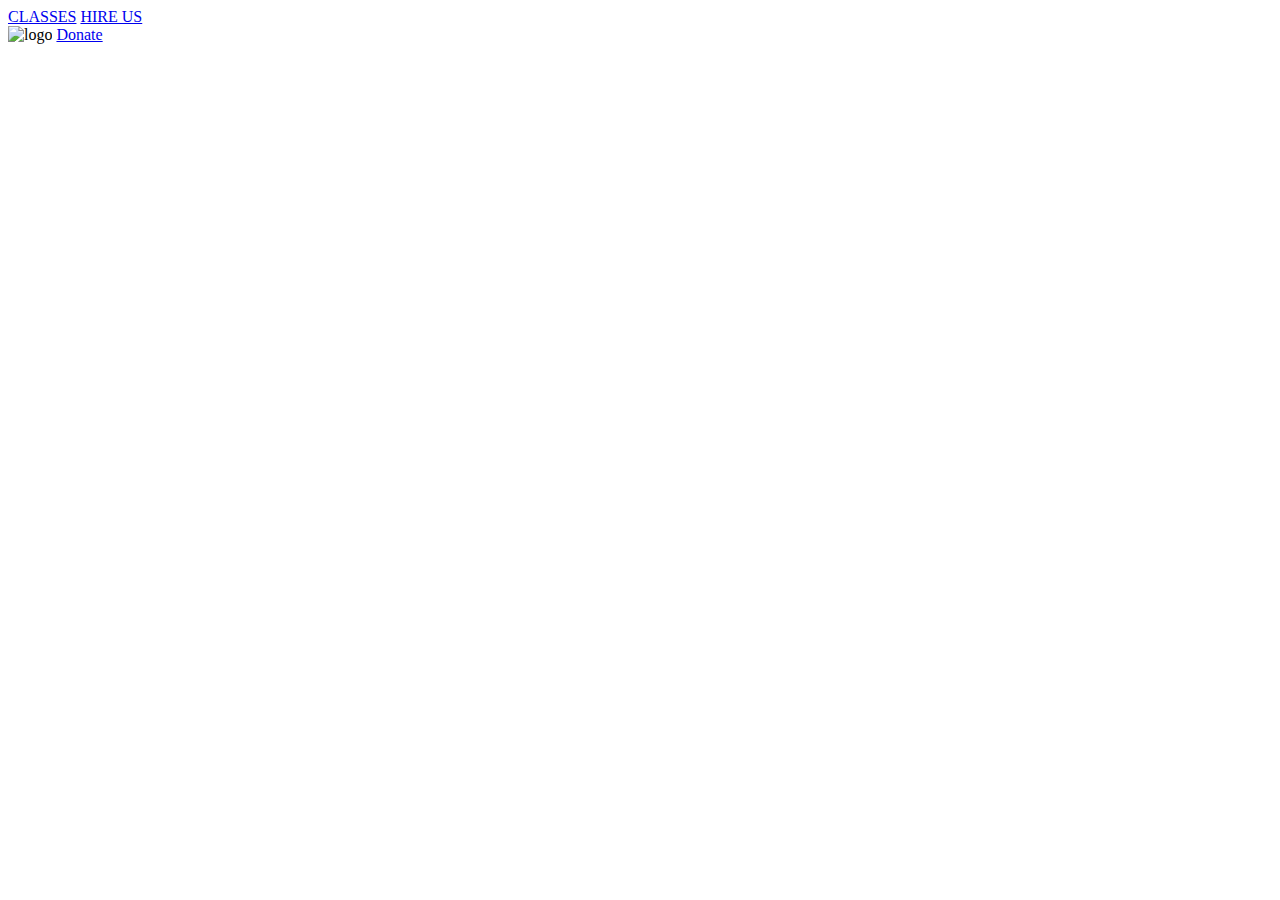
==== layout1/index.html @ 0c8f53d0 "made the navbar in html" ====
<!DOCTYPE html>
<html lang="en">
  <head>
    <meta charset="utf-8" />
    <meta name="description" content="Your description goes here" />
    <meta name="keywords" content="one, two, three" />
    <meta name="viewport" content="width=device-width, initial-scale=1" />

    <title>Layout 1</title>

    <!-- external CSS link -->
    <link rel="stylesheet" href="css/normalize.css" />
    <link rel="stylesheet" href="css/style.css" />
  </head>
  <body>
    <header>
      <nav>
        <div class="container">
          <a href="#">CLASSES</a>
          <a href="#">HIRE US</a>
        </div>
        <img src="#" alt="logo" />
        <a href="#">Donate</a>
      </nav>
    </header>
    <script type="text/javascript" src="js/main.js"></script>
  </body>
</html>
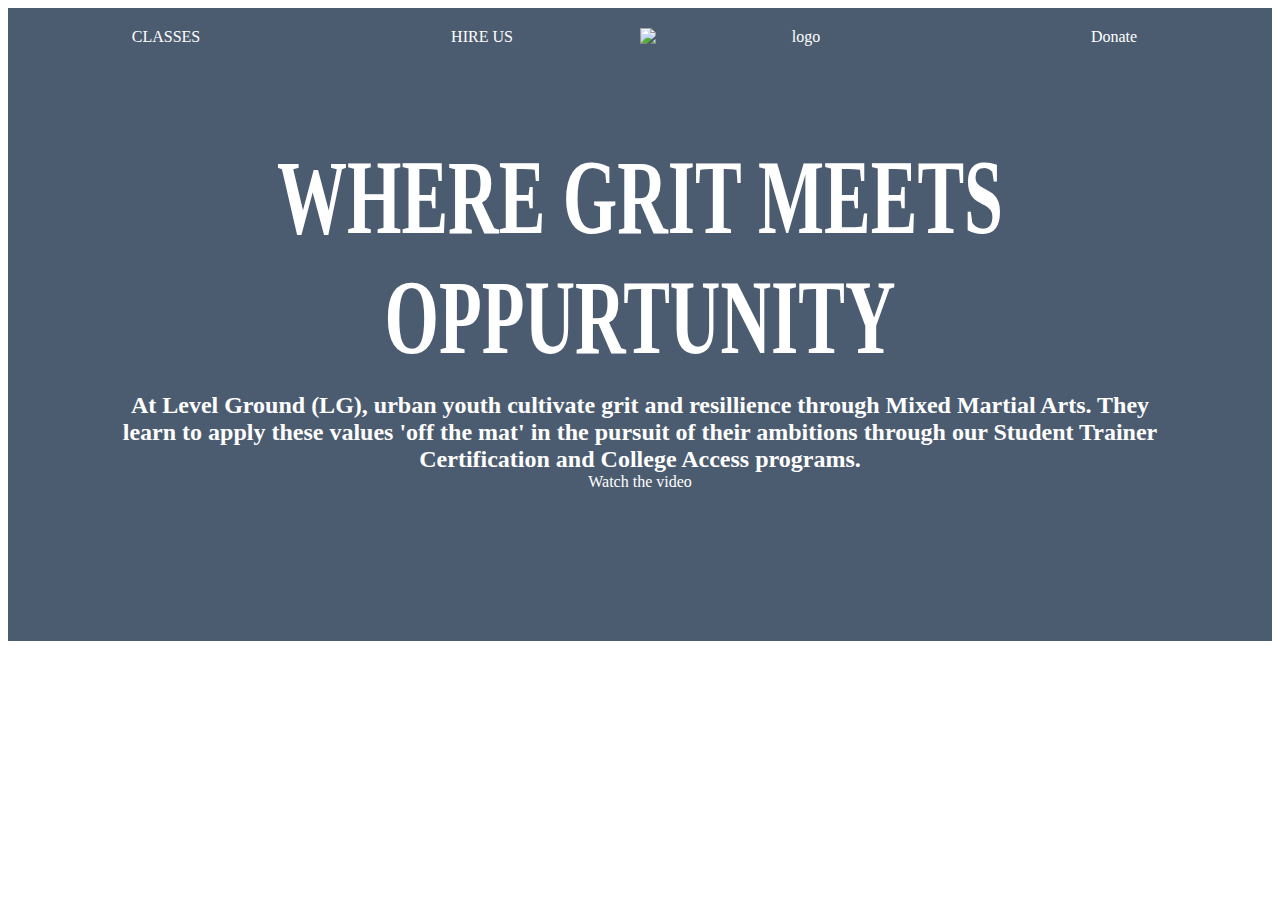
==== commit f8df9ea4: "almost finished with the hero section" ====
--- a/layout1/index.html
+++ b/layout1/index.html
@@ -15,14 +15,25 @@
   <body>
     <header>
       <nav>
-        <div class="container">
-          <a href="#">CLASSES</a>
-          <a href="#">HIRE US</a>
-        </div>
+        <a href="#">CLASSES</a>
+        <a href="#">HIRE US</a>
         <img src="#" alt="logo" />
         <a href="#">Donate</a>
       </nav>
     </header>
+    <main>
+      <section class="hero">
+        <h1>WHERE GRIT MEETS OPPURTUNITY</h1>
+        <h2>
+          At Level Ground (LG), urban youth cultivate grit and resillience
+          through Mixed Martial Arts. They learn to apply these values 'off the
+          mat' in the pursuit of their ambitions through our Student Trainer
+          Certification and College Access programs.
+        </h2>
+        <span>Watch the video</span>
+        <video src="#"></video>
+      </section>
+    </main>
     <script type="text/javascript" src="js/main.js"></script>
   </body>
 </html>
--- a/layout1/css/style.css
+++ b/layout1/css/style.css
@@ -0,0 +1,60 @@
+/* Box Model Hack */
+* {
+  box-sizing: border-box;
+}
+
+/* Clear fix hack */
+.clearfix:after {
+  content: ".";
+  display: block;
+  clear: both;
+  visibility: hidden;
+  line-height: 0;
+  height: 0;
+}
+
+.clear {
+  clear: both;
+}
+
+/******************************************
+/* BASE STYLES
+/*******************************************/
+
+body {
+}
+
+/******************************************
+/* LAYOUT
+/*******************************************/
+header {
+  height: 60px;
+  background: rgb(76, 92, 112);
+}
+header nav > * {
+  padding-top: 20px;
+  float: left;
+  width: 25%;
+  text-align: center;
+  color: white;
+  text-decoration: none;
+}
+.hero {
+  background: rgb(76, 92, 112);
+}
+.hero * {
+  text-align: center;
+  margin: 0;
+  padding: 0 8%;
+  color: white;
+  display: block;
+}
+.hero h1 {
+  font-size: 70px;
+  padding-top: 8%;
+  padding-bottom: 5%;
+  transform: scaleY(1.5);
+}
+/******************************************
+/* ADDITIONAL STYLES
+/*******************************************/
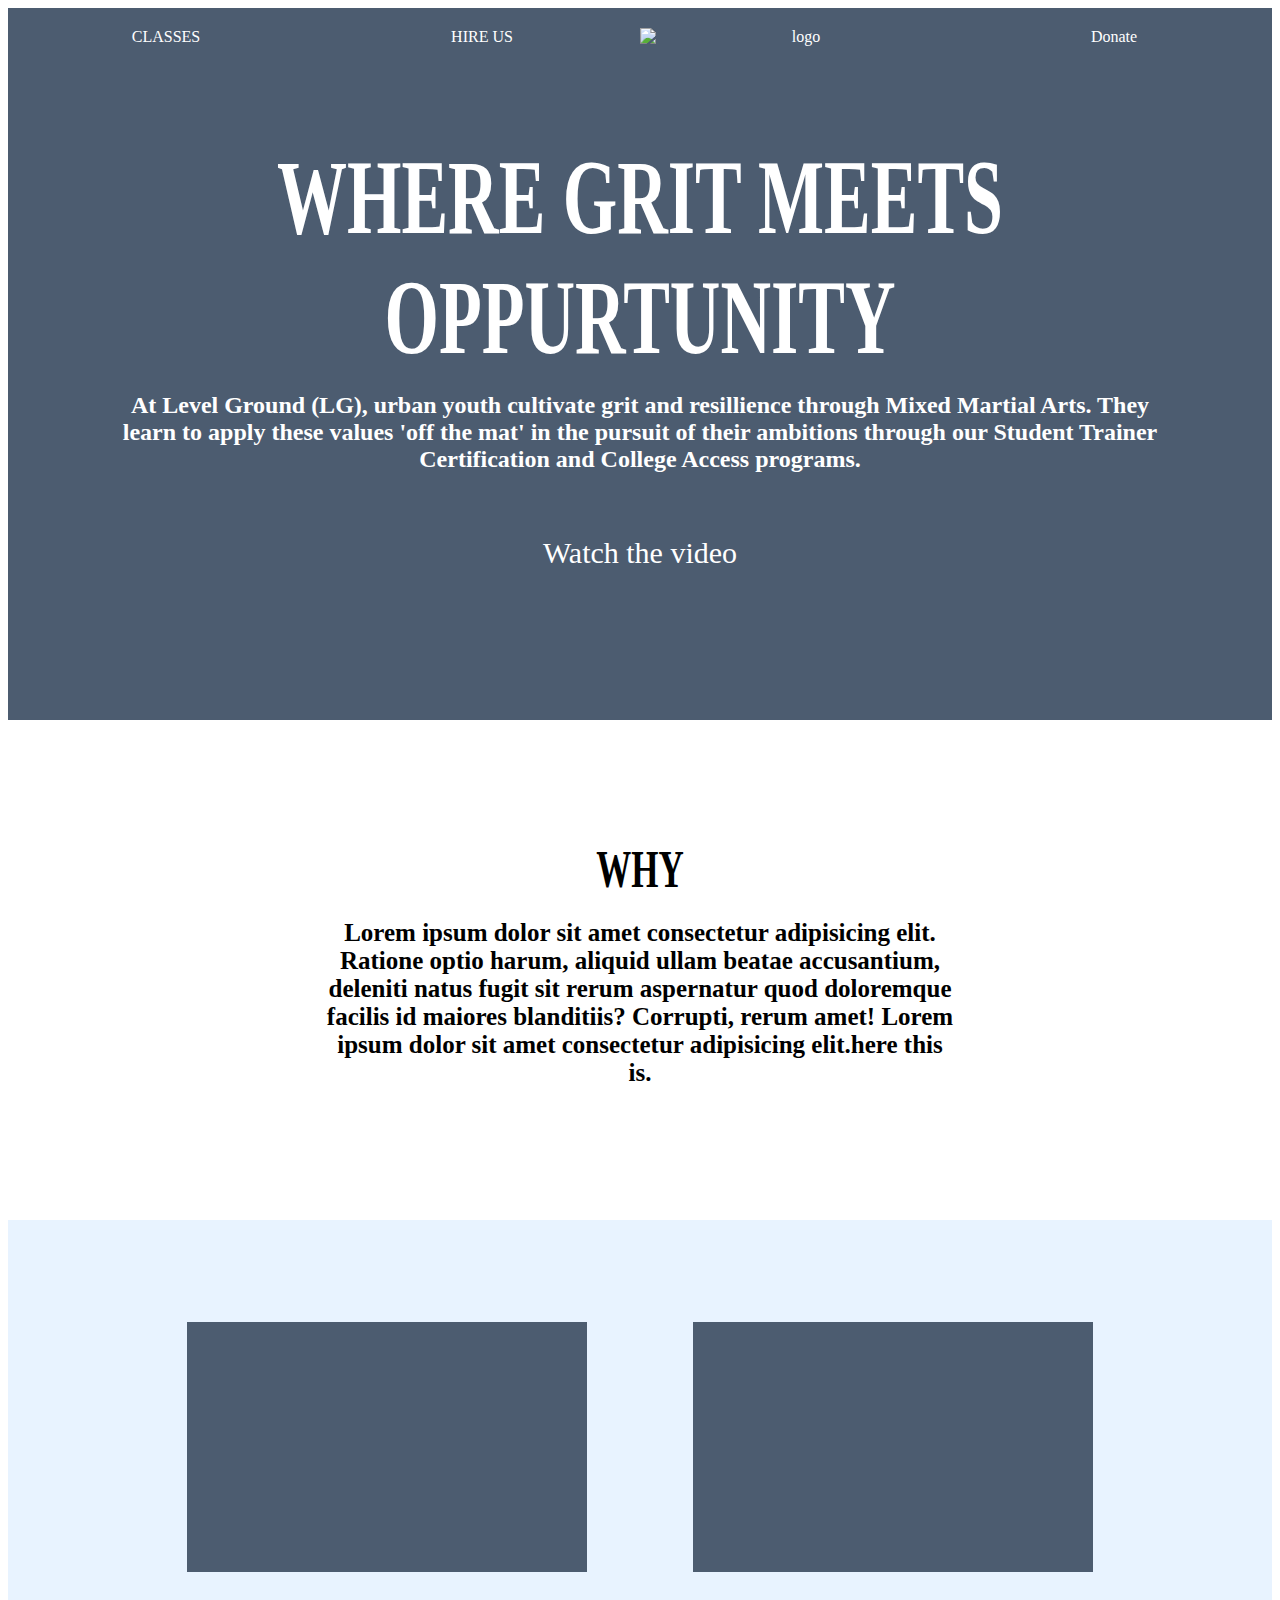
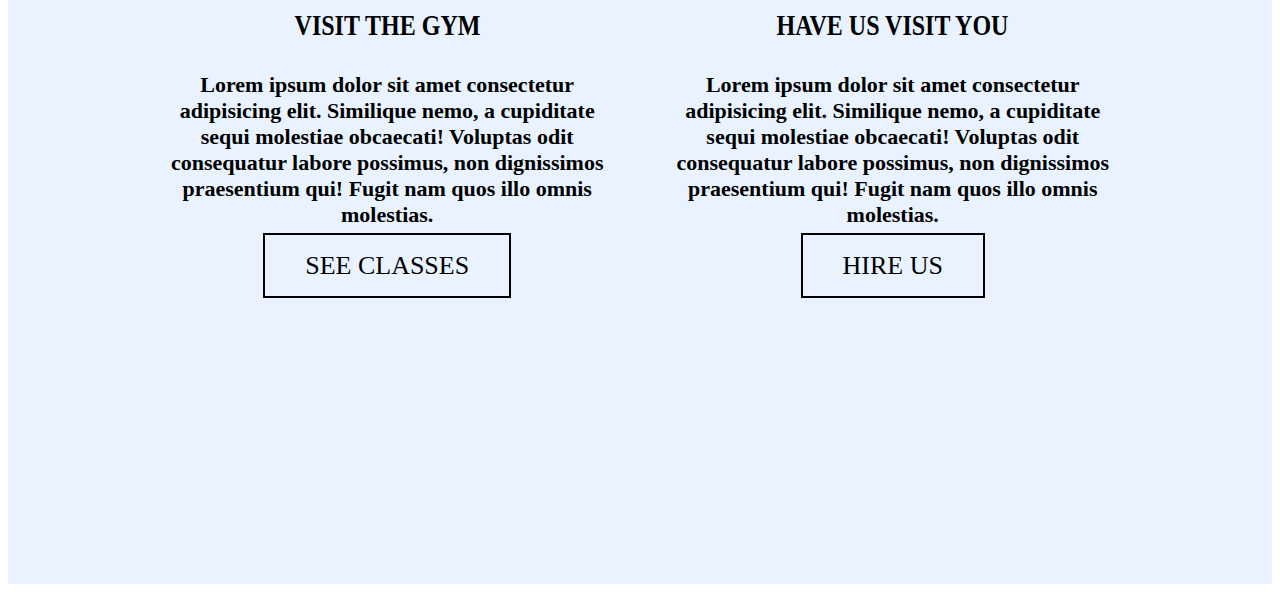
==== commit 610d2a45: "made the card section and styled it as desired" ====
--- a/layout1/index.html
+++ b/layout1/index.html
@@ -33,6 +33,42 @@
         <span>Watch the video</span>
         <video src="#"></video>
       </section>
+      <section class="why">
+        <h2>WHY</h2>
+        <p>
+          Lorem ipsum dolor sit amet consectetur adipisicing elit. Ratione optio
+          harum, aliquid ullam beatae accusantium, deleniti natus fugit sit
+          rerum aspernatur quod doloremque facilis id maiores blanditiis?
+          Corrupti, rerum amet! Lorem ipsum dolor sit amet consectetur
+          adipisicing elit.here this is.
+        </p>
+      </section>
+      <section>
+        <div class="cards">
+          <section class="card">
+            <div></div>
+            <h3>VISIT THE GYM</h3>
+            <p>
+              Lorem ipsum dolor sit amet consectetur adipisicing elit. Similique
+              nemo, a cupiditate sequi molestiae obcaecati! Voluptas odit
+              consequatur labore possimus, non dignissimos praesentium qui!
+              Fugit nam quos illo omnis molestias.
+            </p>
+            <a href="#">SEE CLASSES</a>
+          </section>
+          <section class="card">
+            <div></div>
+            <h3>HAVE US VISIT YOU</h3>
+            <p>
+              Lorem ipsum dolor sit amet consectetur adipisicing elit. Similique
+              nemo, a cupiditate sequi molestiae obcaecati! Voluptas odit
+              consequatur labore possimus, non dignissimos praesentium qui!
+              Fugit nam quos illo omnis molestias.
+            </p>
+            <a href="#">HIRE US</a>
+          </section>
+        </div>
+      </section>
     </main>
     <script type="text/javascript" src="js/main.js"></script>
   </body>
--- a/layout1/css/style.css
+++ b/layout1/css/style.css
@@ -55,6 +55,70 @@
   padding-bottom: 5%;
   transform: scaleY(1.5);
 }
+.hero span {
+  margin-top: 5%;
+  font-size: 30px;
+}
+
+.hero + section {
+  height: 500px;
+}
+.why {
+  height: 200px;
+  width: 50%;
+  margin: auto;
+  text-align: center;
+  padding-top: 100px;
+}
+.why h2 {
+  font-size: 35px;
+  transform: scaleY(1.5);
+}
+.why p {
+  font-size: 25px;
+  font-weight: bold;
+}
+
+.why + section {
+  background: rgb(232, 243, 255);
+  padding-bottom: 5%;
+}
+.cards {
+  height: 100vh;
+  width: 80%;
+  margin: auto;
+  padding: 8% 0;
+}
+.card {
+  float: left;
+  width: 45%;
+  text-align: center;
+  margin: 0 2.5%;
+}
+.card div {
+  margin: 0 auto;
+  height: 250px;
+  width: 400px;
+  background: rgb(76, 92, 112);
+  margin-bottom: 8%;
+}
+.card h3 {
+  font-size: 30px;
+  transform: scaleX(0.8);
+}
+.card p {
+  font-size: 22px;
+  font-weight: bold;
+  margin-bottom: 5%;
+}
+.card a {
+  text-decoration: none;
+  color: black;
+  font-size: 26px;
+  transform: scaleX(0.8);
+  border: 2px solid black;
+  padding: 16px 40px;
+}
 /******************************************
 /* ADDITIONAL STYLES
 /*******************************************/
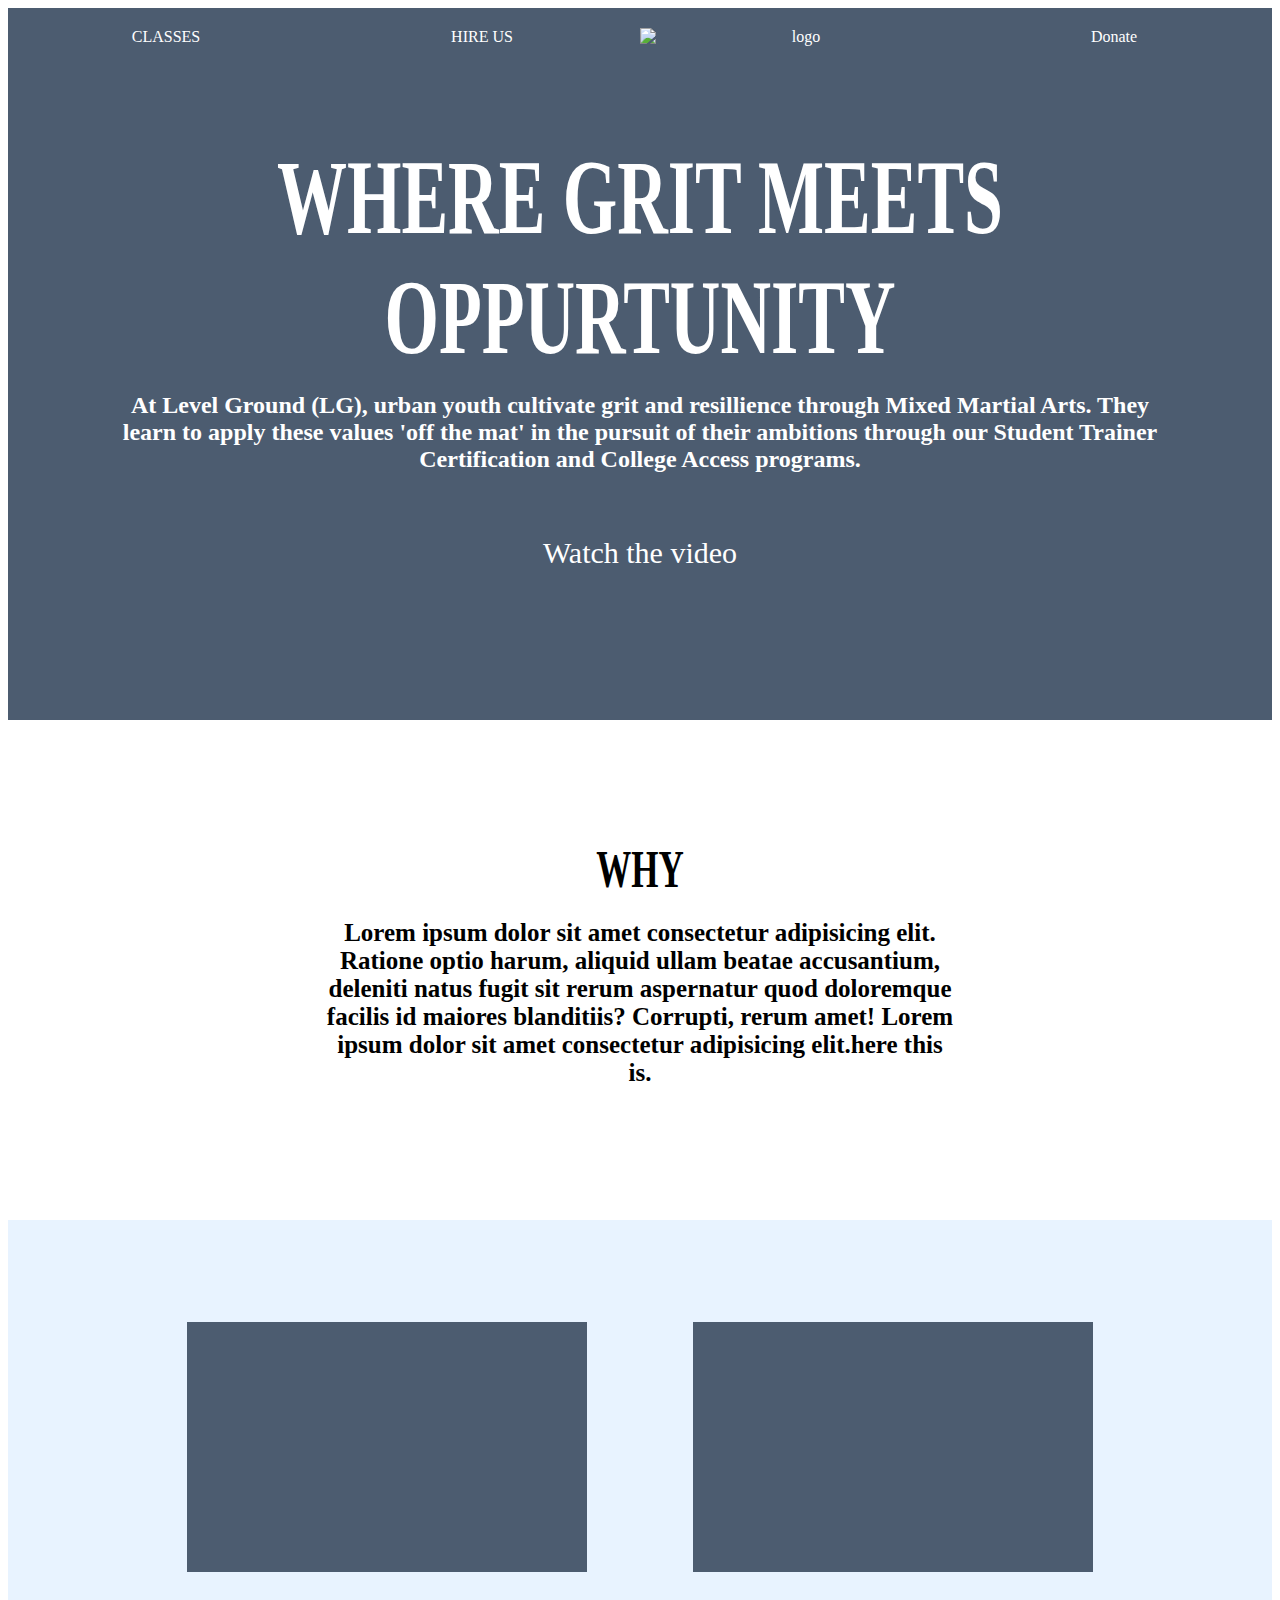
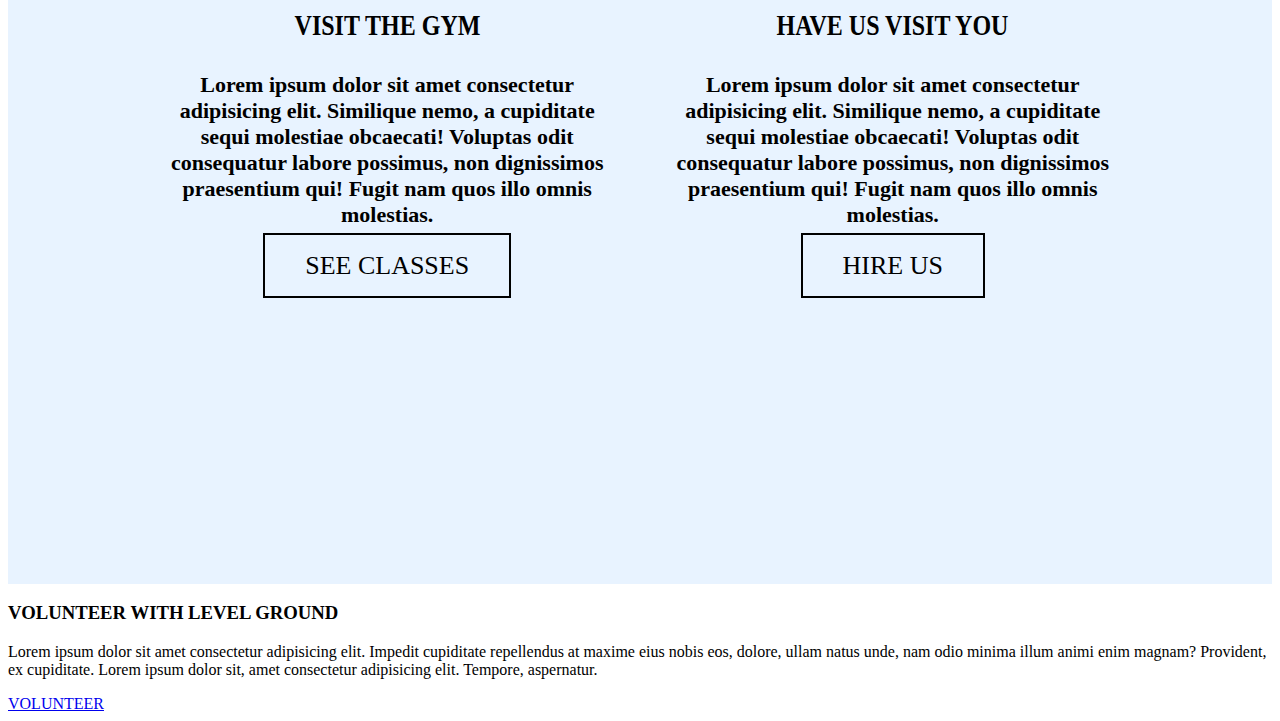
==== commit 334be668: "added the last section in the main" ====
--- a/layout1/index.html
+++ b/layout1/index.html
@@ -69,6 +69,17 @@
           </section>
         </div>
       </section>
+      <section class="volunteer">
+        <h3>VOLUNTEER WITH LEVEL GROUND</h3>
+        <p>
+          Lorem ipsum dolor sit amet consectetur adipisicing elit. Impedit
+          cupiditate repellendus at maxime eius nobis eos, dolore, ullam natus
+          unde, nam odio minima illum animi enim magnam? Provident, ex
+          cupiditate. Lorem ipsum dolor sit, amet consectetur adipisicing elit.
+          Tempore, aspernatur.
+        </p>
+        <a href="#">VOLUNTEER</a>
+      </section>
     </main>
     <script type="text/javascript" src="js/main.js"></script>
   </body>
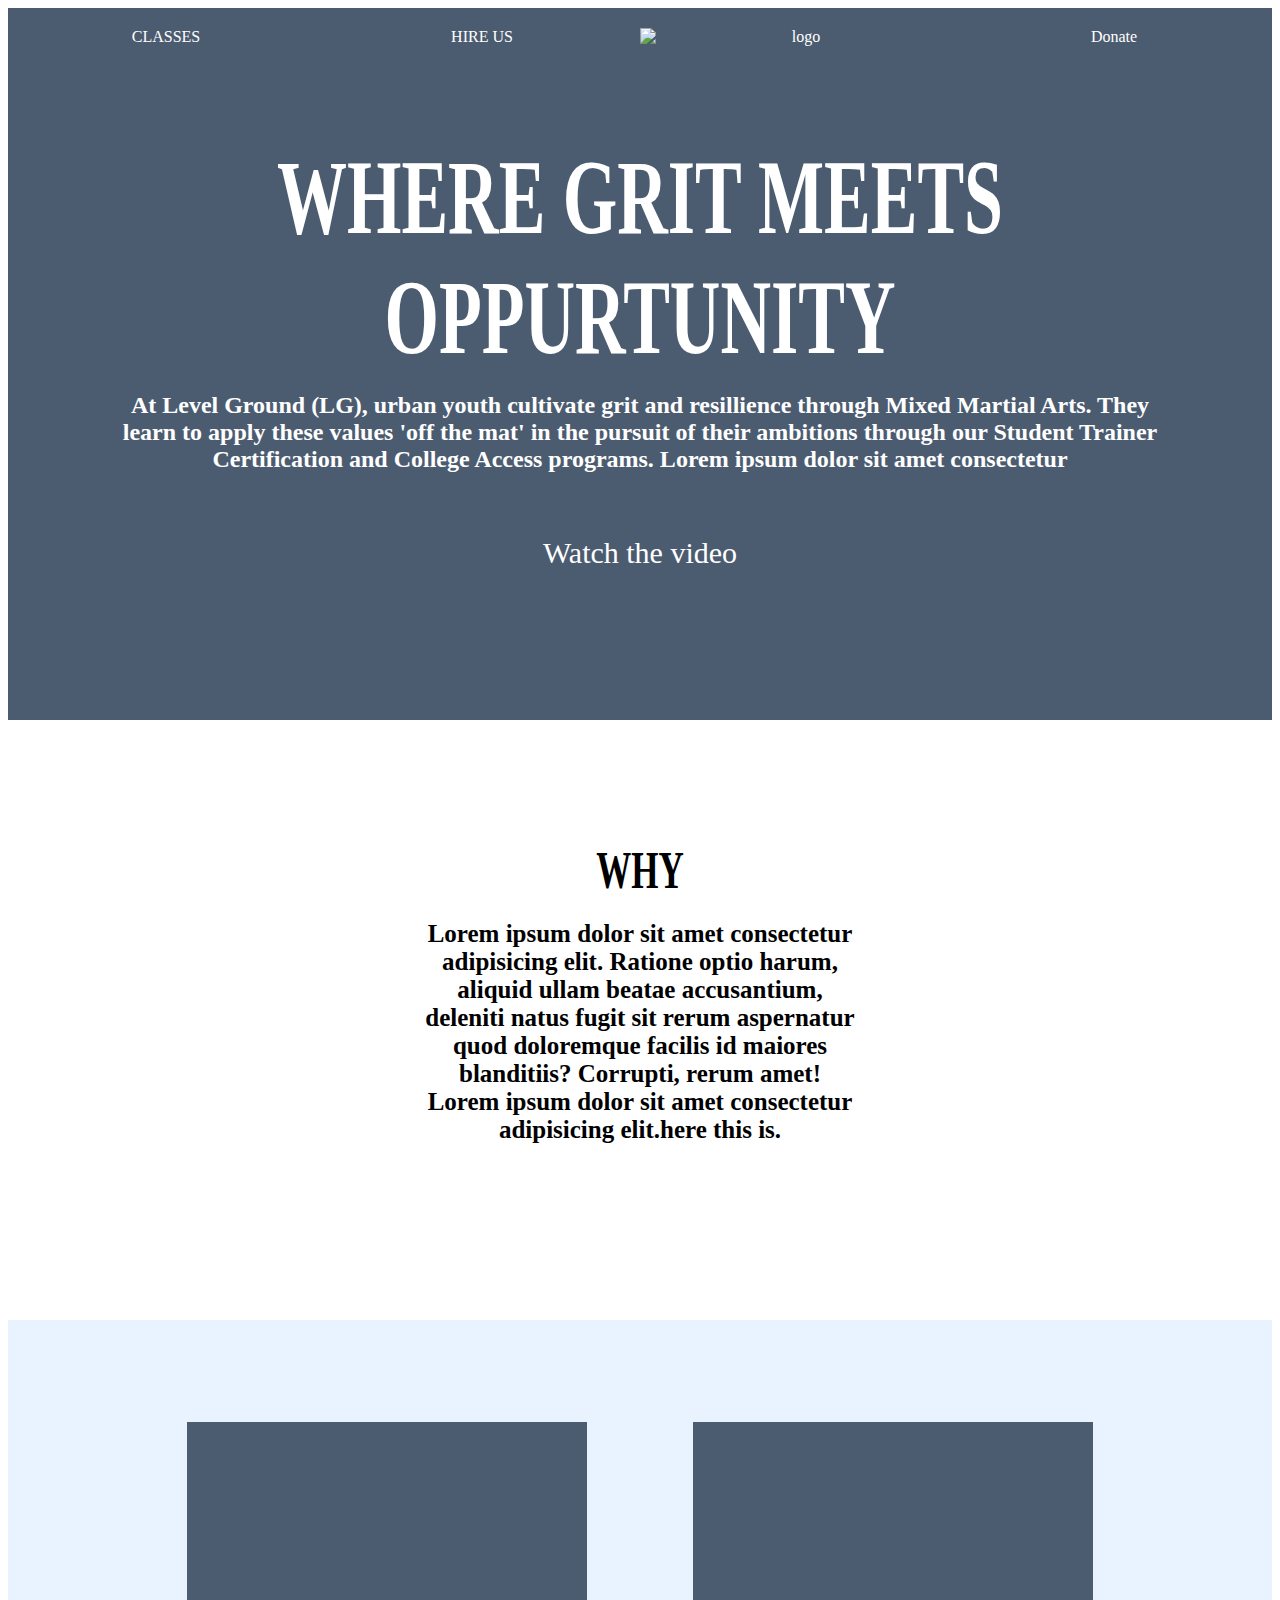
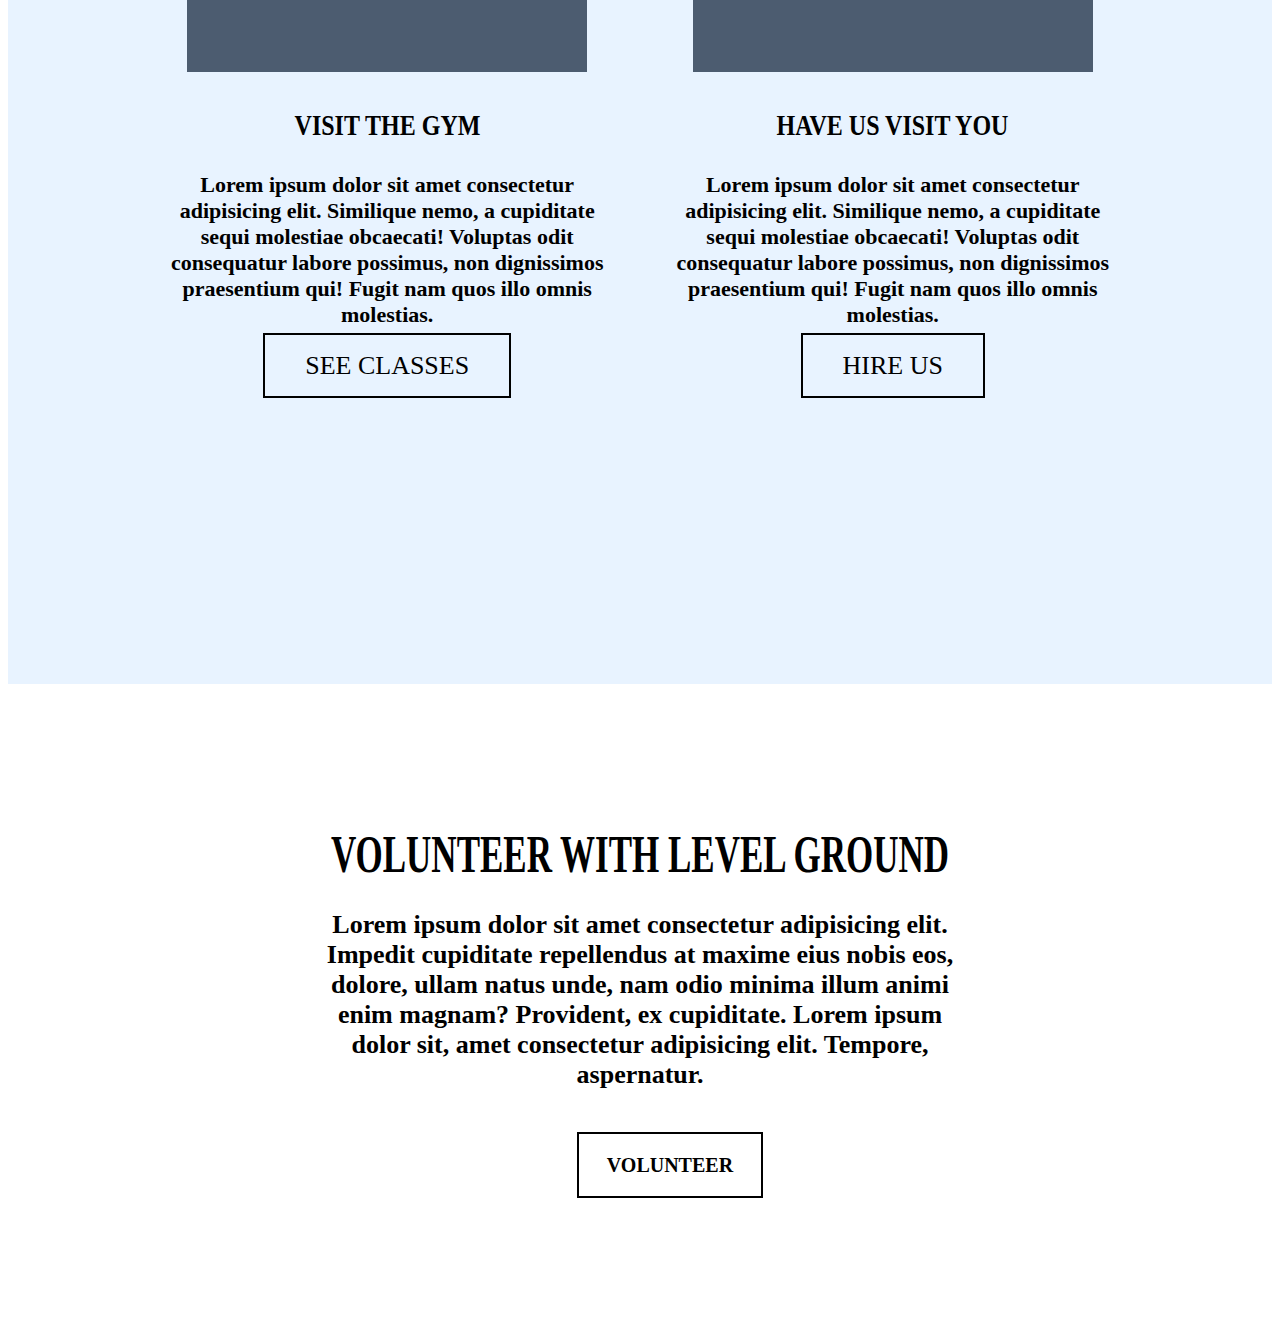
==== commit fcf35d00: "made all the changes I could make to improve for now" ====
--- a/layout1/index.html
+++ b/layout1/index.html
@@ -28,7 +28,8 @@
           At Level Ground (LG), urban youth cultivate grit and resillience
           through Mixed Martial Arts. They learn to apply these values 'off the
           mat' in the pursuit of their ambitions through our Student Trainer
-          Certification and College Access programs.
+          Certification and College Access programs. Lorem ipsum dolor sit amet
+          consectetur
         </h2>
         <span>Watch the video</span>
         <video src="#"></video>
--- a/layout1/css/style.css
+++ b/layout1/css/style.css
@@ -61,17 +61,18 @@
 }
 
 .hero + section {
-  height: 500px;
+  height: 600px;
 }
 .why {
   height: 200px;
   width: 50%;
   margin: auto;
   text-align: center;
-  padding-top: 100px;
+  padding: 8% 8%;
 }
 .why h2 {
   font-size: 35px;
+  font-weight: bold;
   transform: scaleY(1.5);
 }
 .why p {
@@ -119,6 +120,33 @@
   border: 2px solid black;
   padding: 16px 40px;
 }
+
+.volunteer {
+  width: 50%;
+  margin: 12% auto;
+}
+.volunteer * {
+  text-decoration: none;
+  text-align: center;
+}
+.volunteer h3 {
+  font-size: 35px;
+  font-weight: bold;
+  transform: scaleY(1.5);
+}
+.volunteer p {
+  font-size: 26px;
+  font-weight: bold;
+  margin-bottom: 10%;
+}
+.volunteer a {
+  margin-left: 40%;
+  color: black;
+  border: 2px solid black;
+  padding: 20px 28px;
+  font-size: 20px;
+  font-weight: bold;
+}
 /******************************************
 /* ADDITIONAL STYLES
 /*******************************************/
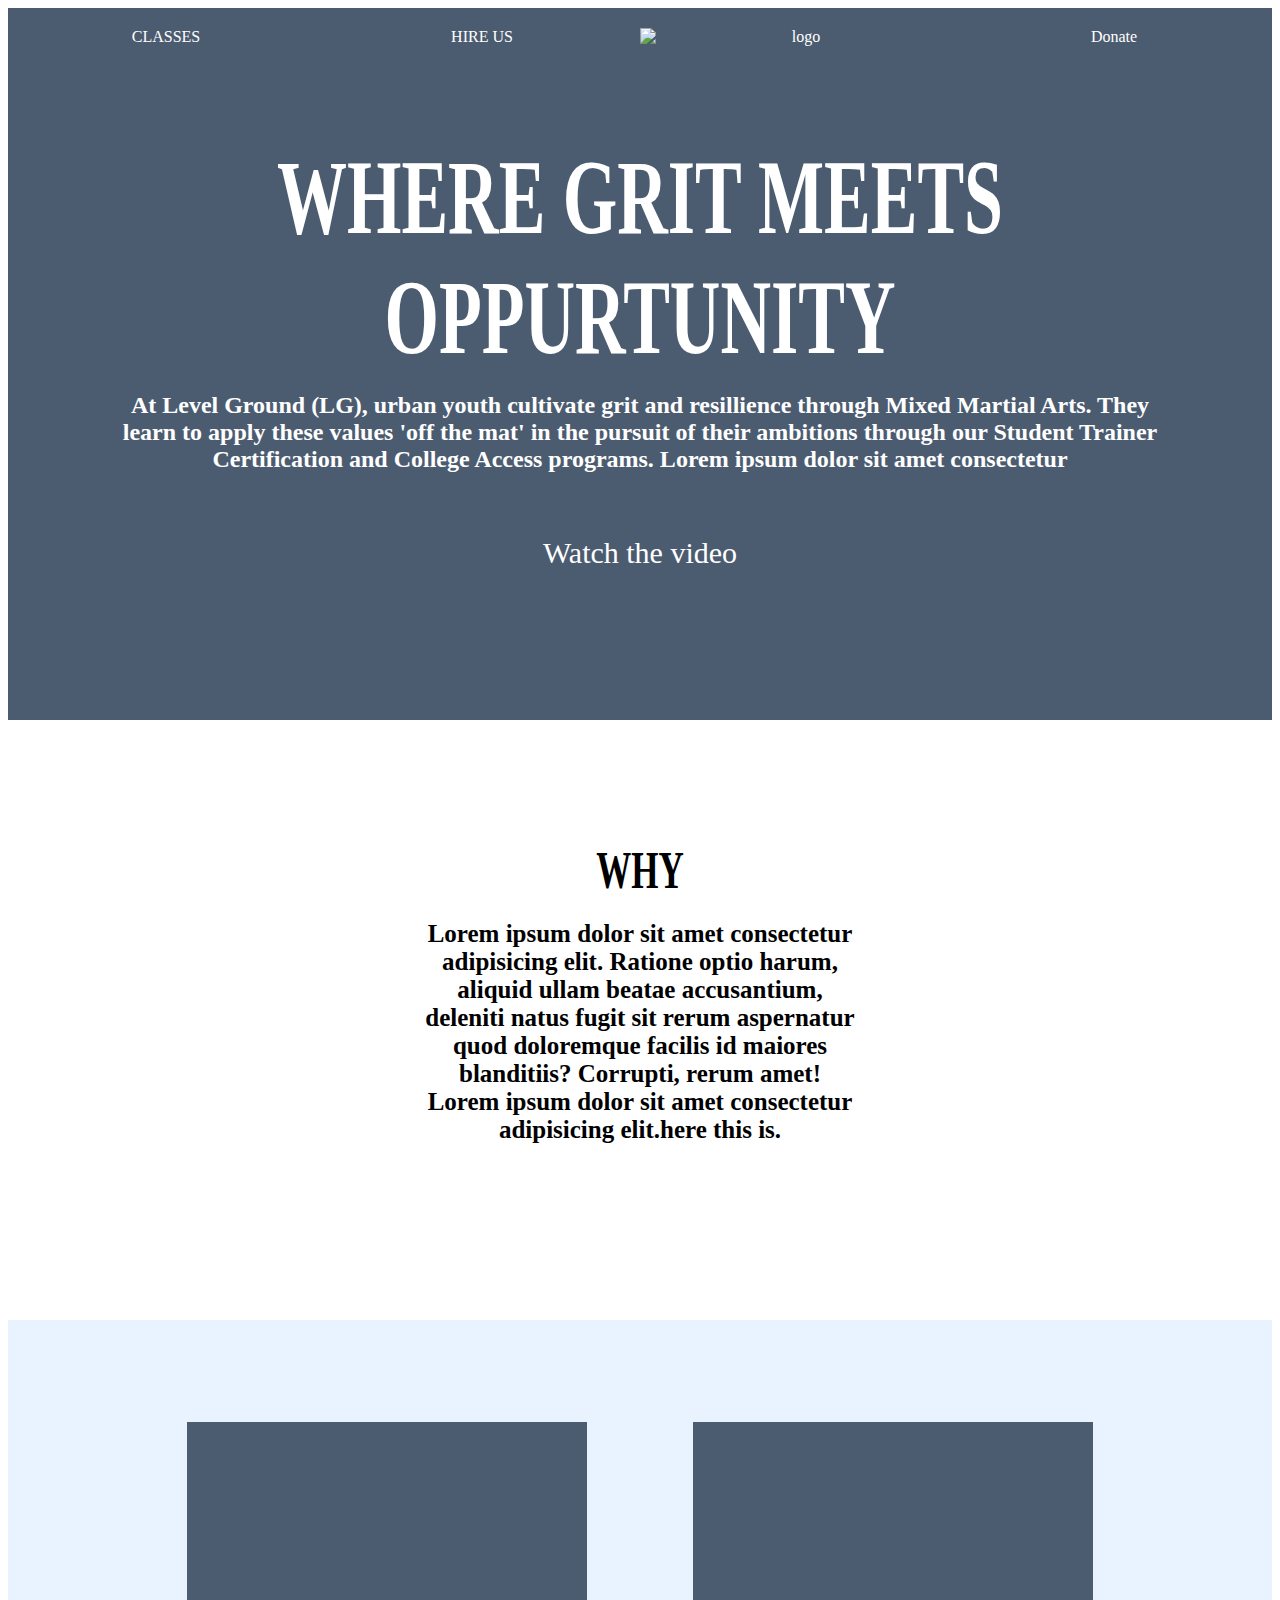
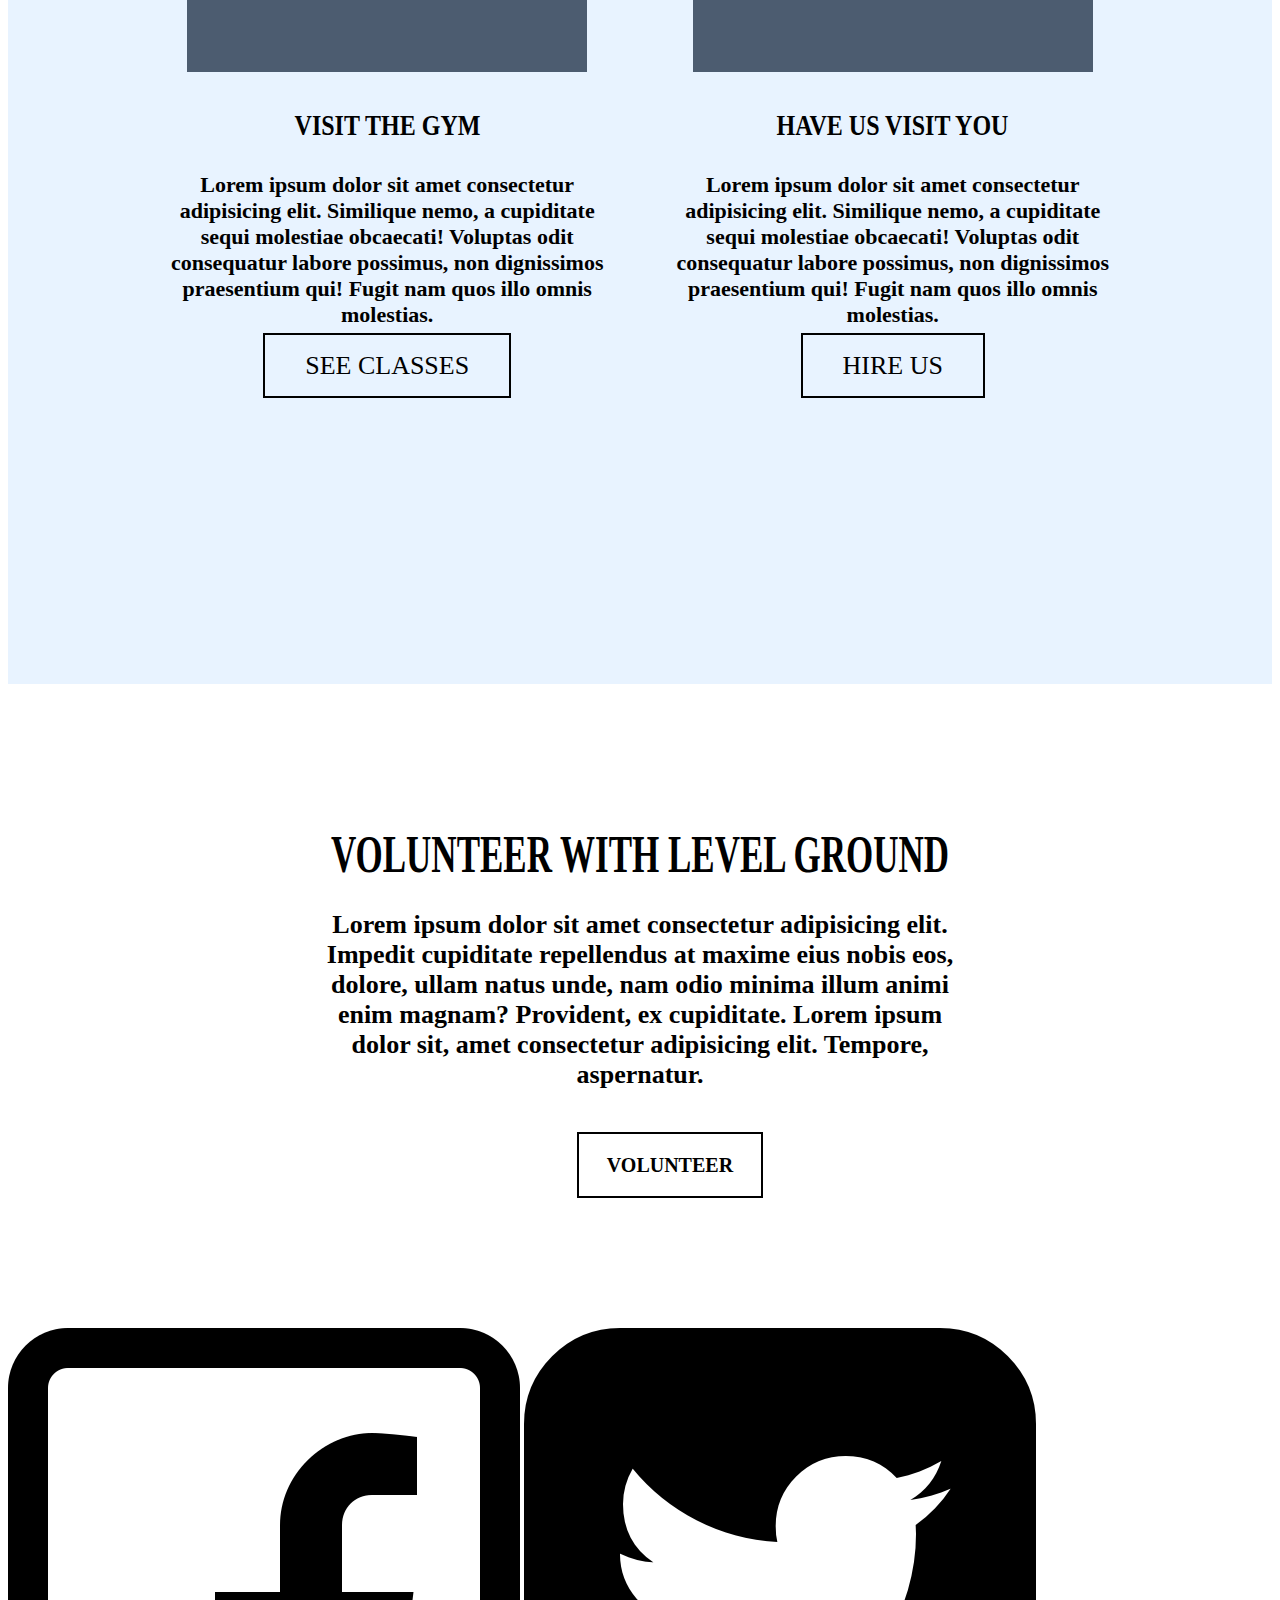
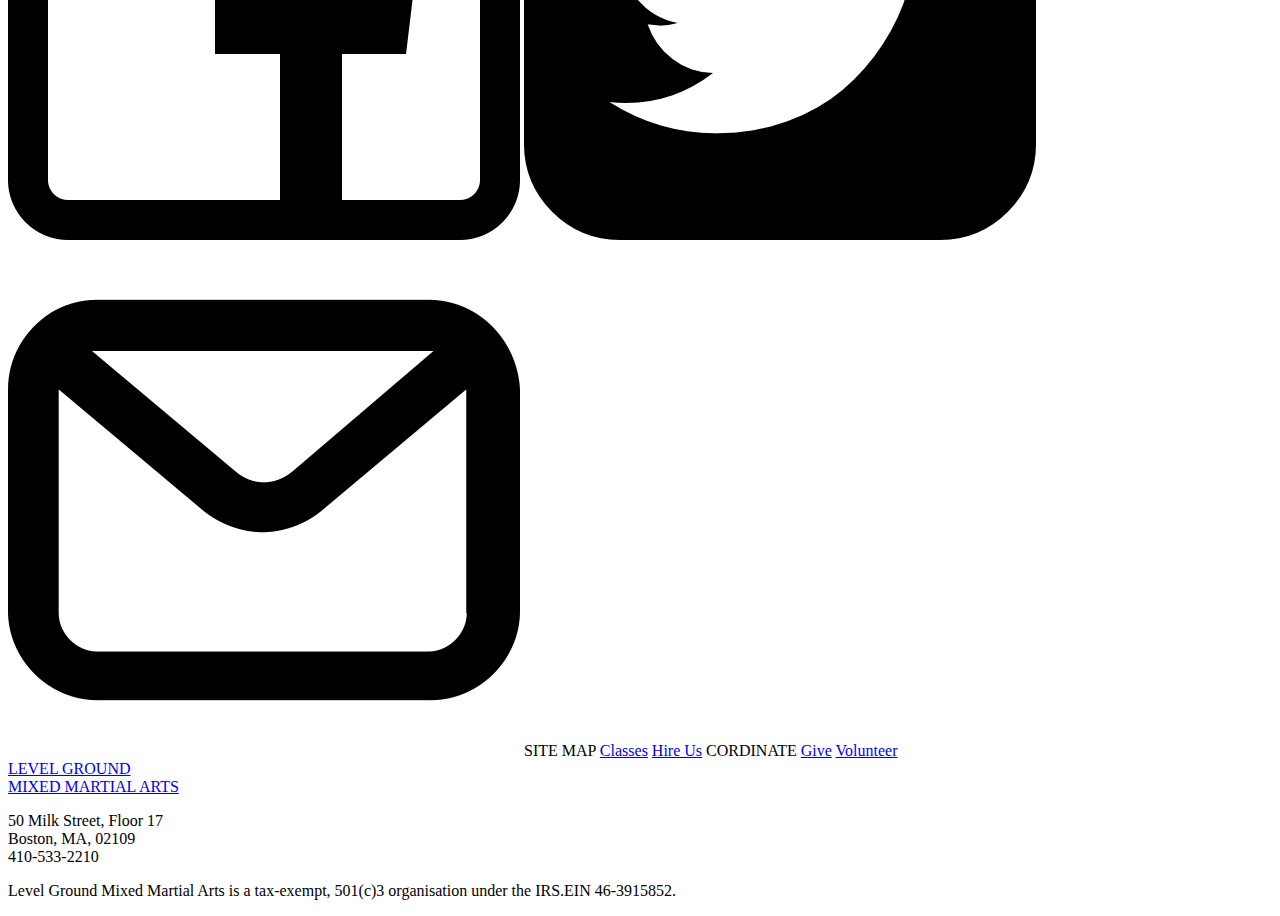
==== commit 77997a3b: "started working on the footer of the page" ====
--- a/layout1/index.html
+++ b/layout1/index.html
@@ -82,6 +82,34 @@
         <a href="#">VOLUNTEER</a>
       </section>
     </main>
+    <footer>
+      <section>
+        <img src="./footer-icons/facebook.png" alt="facebook-link" />
+        <img src="./footer-icons/twitter-sign.png" alt="facebook-link" />
+        <img src="./footer-icons/email.png" alt="facebook-link" />
+        <span>SITE MAP</span>
+        <a href="#">Classes</a>
+        <a href="#">Hire Us</a>
+        <span>CORDINATE</span>
+        <a href="#">Give</a>
+        <a href="#">Volunteer</a>
+      </section>
+      <section>
+        <a href="#"
+          >LEVEL GROUND <br />
+          MIXED MARTIAL ARTS</a
+        >
+        <p>
+          50 Milk Street, Floor 17 <br />
+          Boston, MA, 02109 <br />
+          410-533-2210
+        </p>
+      </section>
+      <p>
+        Level Ground Mixed Martial Arts is a tax-exempt, 501(c)3 organisation
+        under the IRS.EIN 46-3915852.
+      </p>
+    </footer>
     <script type="text/javascript" src="js/main.js"></script>
   </body>
 </html>
